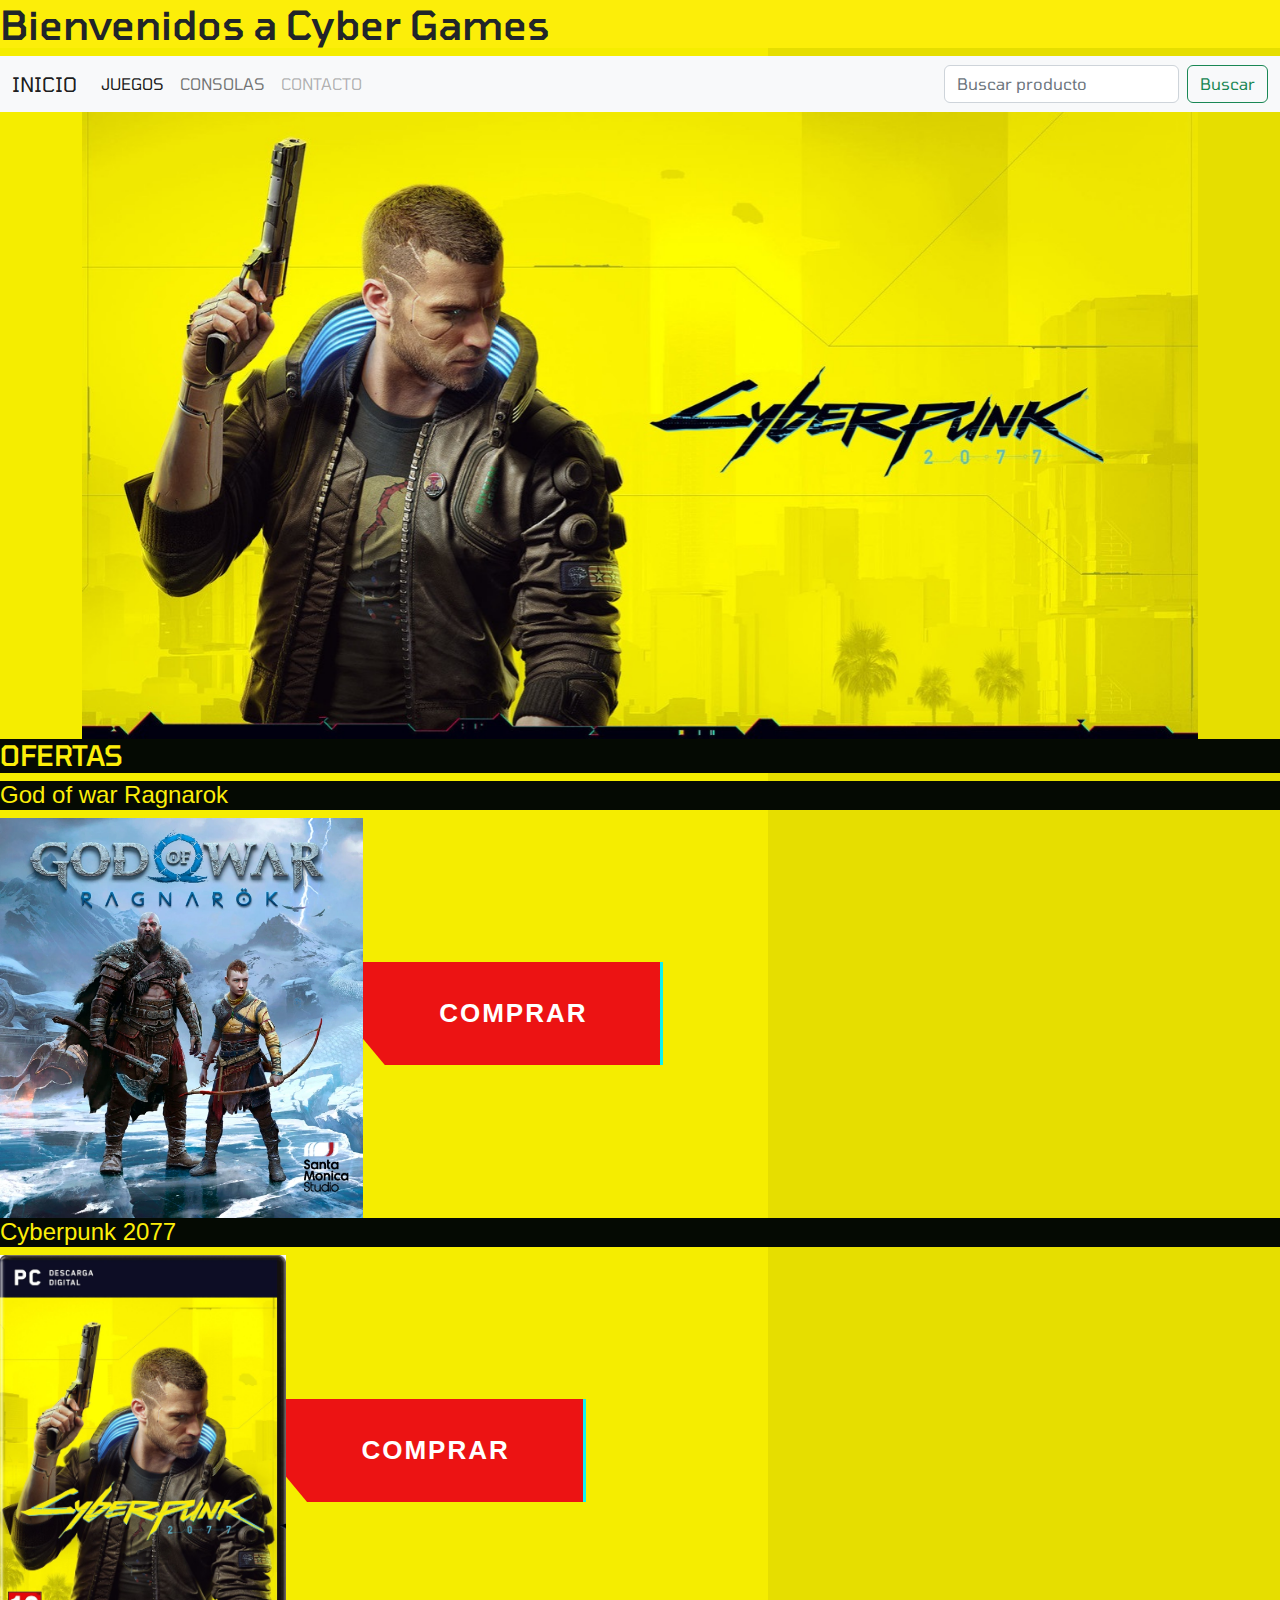
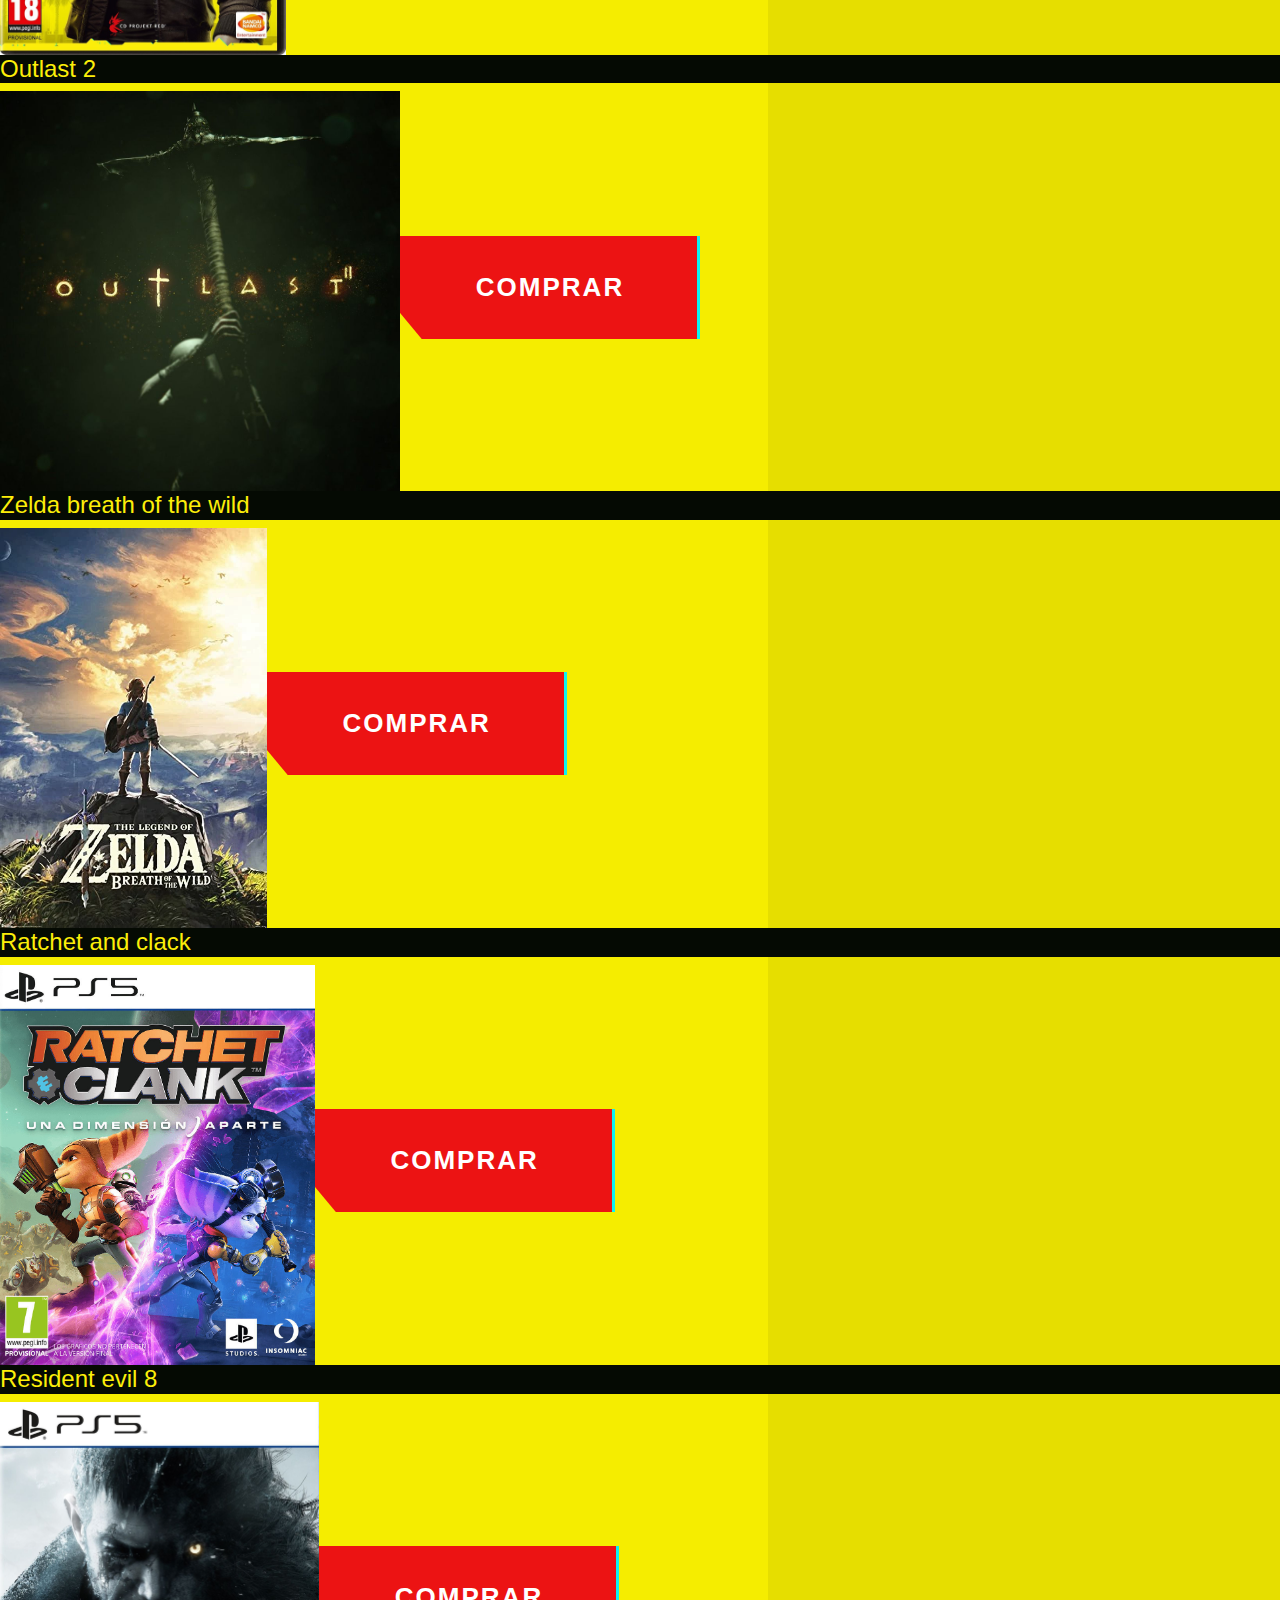
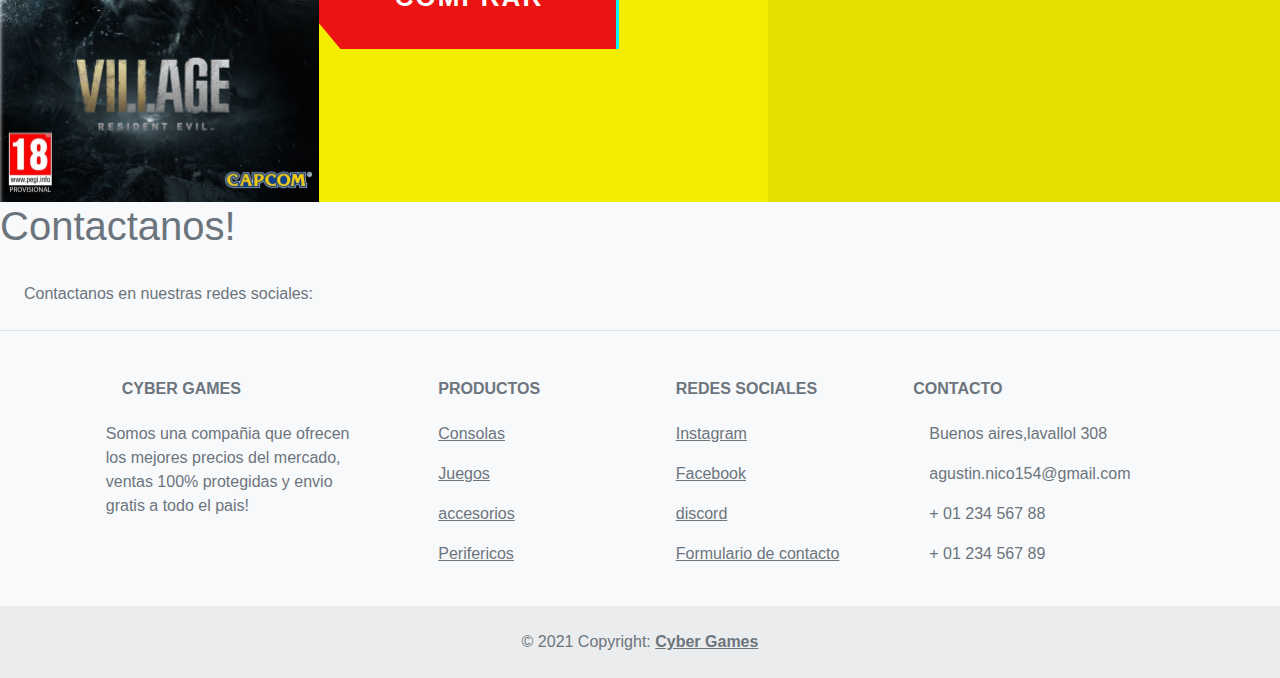
==== index.html @ 0e6e0e23 "Proyecto de prueba" ====
<!DOCTYPE html>
<html lang="en">
<head>
    <meta charset="UTF-8">
    <meta http-equiv="X-UA-Compatible" content="IE=edge">
    <meta name="viewport" content="width=device-width, initial-scale=1.0">
    <link rel="stylesheet" href="./css/bootstrap.min.css">
    <link href="https://cdn.jsdelivr.net/npm/bootstrap@5.2.1/dist/css/bootstrap.min.css" rel="stylesheet" integrity="sha384-iYQeCzEYFbKjA/T2uDLTpkwGzCiq6soy8tYaI1GyVh/UjpbCx/TYkiZhlZB6+fzT" crossorigin="anonymous">
    <script src="https://cdn.jsdelivr.net/npm/bootstrap@5.2.1/dist/js/bootstrap.bundle.min.js" integrity="sha384-u1OknCvxWvY5kfmNBILK2hRnQC3Pr17a+RTT6rIHI7NnikvbZlHgTPOOmMi466C8" crossorigin="anonymous"></script>
    <link rel="stylesheet" href="style.css">
    <title>Nox games</title>
</head>
<body>
    <header>
        <div class="titulo_principal"><h1>Bienvenidos a Cyber Games</h1></div>
        <nav class="bar_nav navbar navbar-expand-lg bg-light">
            <div class="container-fluid">
              <a class="navbar-brand" href="./index.html">INICIO</a>
              <button class="navbar-toggler" type="button" data-bs-toggle="collapse" data-bs-target="#navbarSupportedContent" aria-controls="navbarSupportedContent" aria-expanded="false" aria-label="Toggle navigation">
                <span class="navbar-toggler-icon"></span>
              </button>
              <div class="collapse navbar-collapse" id="navbarSupportedContent">
                <ul class="navbar-nav me-auto mb-2 mb-lg-0">
                  <li class="nav-item">
                    <a class="nav-link active" aria-current="page" href="./pages/juegos.html">JUEGOS</a>
                  </li>
                  <li class="nav-item">
                    <a class="nav-link" href="/pages/consolas.html">CONSOLAS</a>
                  </li>
                  <li class="nav-item">
                    <a class="nav-link disabled" href="./pages/contacto.html">CONTACTO </a>
                  </li>
                </ul>
                <form class="d-flex" role="search">
                  <input class="form-control me-2" type="search" placeholder="Buscar producto" aria-label="Search">
                  <button class="btn btn-outline-success" type="submit">Buscar</button>
                </form>
              </div>
            </div>
          </nav>
          <div id="carouselExampleSlidesOnly" class="carousel slide container" data-bs-ride="carousel">
            <div class="carousel-inner">
              <div class="carousel-item active">
                <img src="./assets/images/Cyberpunk.jpeg" class="d-block w-100" alt="...">
              </div>
              <div class="carousel-item">
                <img src="./assets/images/forza.jpg" class="d-block w-100" alt="...">
              </div>
              <div class="carousel-item">
                <img src="./assets/images/Ps5.jpg" class="d-block w-100" alt="...">
              </div>
            </div>
          </div>
    </header>
    <main>
      <div>
        <h3>OFERTAS</h3>
      </div>
      <section>
        <div>
          <h4>God of war Ragnarok</h4>
          <img class="img__articulos" src="./assets/images/God of war.webp" alt=""
          ><button class="cybr-btn">Comprar</button>
        </div>
        <div>
          <h4>Cyberpunk 2077</h4>
          <img class="img__articulos" src="./assets/images/cyberpunk portada.jpg" alt=""
          ><button class="cybr-btn">Comprar</button>
        </div>
        <div>
          <h4>Outlast 2</h4>
          <img class="img__articulos" src="./assets/images/outlast 2.jpg" alt=""
          ><button class="cybr-btn">Comprar</button>
        </div>
        <div>
          <h4>Zelda breath of the wild</h4>
          <img class="img__articulos" src="./assets/images/zelda portada.webp" alt=""
          ><button class="cybr-btn">Comprar</button>
        </div>
        <div>
          <h4>Ratchet and clack</h4>
          <img class="img__articulos" src="./assets/images/ratchet portada.jpg" alt=""
          ><button class="cybr-btn">Comprar</button>
        </div>
        <div >
          <h4>Resident evil 8</h4>
          <img class="img__articulos" src="./assets/images/resident portada.jpg" alt=""
          ><button class="cybr-btn">Comprar</button>
        </div>
      </section>
    </main>
<!-- Footer -->
<footer class="text-center text-lg-start bg-light text-muted">
  <!-- Section: Social media --> 
  <div><h1>Contactanos!</h1></div>
  <section class="d-flex justify-content-center justify-content-lg-between p-4 border-bottom">
    <!-- Left -->
    <div class="me-5 d-none d-lg-block">
      <span>Contactanos en nuestras redes sociales:</span>
    </div>
    <!-- Left -->

    <!-- Right -->
    <div>
      <a href="" class="me-4 text-reset">
        <i class="fab fa-facebook-f"></i>
      </a>
      <a href="" class="me-4 text-reset">
        <i class="fab fa-twitter"></i>
      </a>
      <a href="" class="me-4 text-reset">
        <i class="fab fa-google"></i>
      </a>
      <a href="" class="me-4 text-reset">
        <i class="fab fa-instagram"></i>
      </a>
      <a href="" class="me-4 text-reset">
        <i class="fab fa-linkedin"></i>
      </a>
      <a href="" class="me-4 text-reset">
        <i class="fab fa-github"></i>
      </a>
    </div>
    <!-- Right -->
  </section>
  <!-- Section: Social media -->

  <!-- Section: Links  -->
  <section class="">
    <div class="container text-center text-md-start mt-5">
      <!-- Grid row -->
      <div class="row mt-3">
        <!-- Grid column -->
        <div class="col-md-3 col-lg-4 col-xl-3 mx-auto mb-4">
          <!-- Content -->
          <h6 class="text-uppercase fw-bold mb-4">
            <i class="fas fa-gem me-3"></i>Cyber Games
          </h6>
          <p>
           Somos una compañia que ofrecen los mejores precios del mercado, ventas 100% protegidas y envio gratis a todo el pais!
          </p>
        </div>
        <!-- Grid column -->

        <!-- Grid column -->
        <div class="col-md-2 col-lg-2 col-xl-2 mx-auto mb-4">
          <!-- Links -->
          <h6 class="text-uppercase fw-bold mb-4">
            Productos
          </h6>
          <p>
            <a href="#!" class="text-reset">Consolas</a>
          </p>
          <p>
            <a href="#!" class="text-reset">Juegos</a>
          </p>
          <p>
            <a href="#!" class="text-reset">accesorios</a>
          </p>
          <p>
            <a href="#!" class="text-reset">Perifericos</a>
          </p>
        </div>
        <!-- Grid column -->

        <!-- Grid column -->
        <div class="col-md-3 col-lg-2 col-xl-2 mx-auto mb-4">
          <!-- Links -->
          <h6 class="text-uppercase fw-bold mb-4">
            Redes sociales
          </h6>
          <p>
            <a href="#!" class="text-reset">Instagram</a>
          </p>
          <p>
            <a href="#!" class="text-reset">Facebook</a>
          </p>
          <p>
            <a href="#!" class="text-reset">discord</a>
          </p>
          <p>
            <a href="#!" class="text-reset">Formulario de contacto</a>
          </p>
        </div>
        <!-- Grid column -->

        <!-- Grid column -->
        <div class="col-md-4 col-lg-3 col-xl-3 mx-auto mb-md-0 mb-4">
          <!-- Links -->
          <h6 class="text-uppercase fw-bold mb-4">Contacto</h6>
          <p><i class="fas fa-home me-3"></i> Buenos aires,lavallol 308</p>
          <p>
            <i class="fas fa-envelope me-3"></i>
            agustin.nico154@gmail.com
          </p>
          <p><i class="fas fa-phone me-3"></i> + 01 234 567 88</p>
          <p><i class="fas fa-print me-3"></i> + 01 234 567 89</p>
        </div>
        <!-- Grid column -->
      </div>
      <!-- Grid row -->
    </div>
  </section>
  <!-- Section: Links  -->

  <!-- Copyright -->
  <div class="text-center p-4" style="background-color: rgba(0, 0, 0, 0.05);">
    © 2021 Copyright:
    <a class="text-reset fw-bold" href="https://mdbootstrap.com/">Cyber Games</a>
  </div>
  <!-- Copyright -->
</footer>
</body>
</html
---- style.css ----
@import url("https://fonts.googleapis.com/css?family=Barlow|Tomorrow:400,700&display=swap");
@font-face {
    font-family: Cyber;
    src: url("https://assets.codepen.io/605876/Blender-Pro-Bold.otf");
    font-display: swap;
}
*{
    padding: 0;
    margin: 0;
}
h3{
    font-family: Tomorrow,sans-serif;
    color: #fcee09;
    background-color: #050a03;
}
h4{
    color: #fcee09;
    background-color: #050a03;
}
.titulo_principal{
    background-color: #fcee09;
    font-family: Tomorrow, sans-serif;;
}
.bar_nav{
    font-family: Tomorrow,sans-serif;
    color: rgb(0, 240, 255);;
}
.img__banner{
    width: 200px;
}

body {
    min-height: 100vh;
    font-family: 'Cyber', sans-serif;
    background: linear-gradient(90deg, #f5ed00 60%, #e6de00 60%), #fff700;
  }
.cybr-btn {
    --primary: hsl(var(--primary-hue), 85%, calc(var(--primary-lightness, 50) * 1%));
    --shadow-primary: hsl(var(--shadow-primary-hue), 90%, 50%);
    --primary-hue: 0;
    --primary-lightness: 50;
    --color: hsl(0, 0%, 100%);
    --font-size: 26px;
    --shadow-primary-hue: 180;
    font-family: 'Cyber', sans-serif;
    color: var(--color);
    text-transform: uppercase;
    background: var(--primary);
    font-size: var(--font-size);
    outline: transparent;
    letter-spacing: 2px;
    font-weight: 700;
    border: 0;
    min-width: 300px;
    padding: 32px 64px;
    box-shadow: inset -3px 0 0 var(--shadow-primary);
    clip-path: polygon(-10% -10%, 110% -10%, 110% 110%, 10% 110%, -10% 40%);
  }

  .articulos{

  }
.img__articulos{
   max-width: 100%;
   height: 400px;
  }  
.div__img{
    width: 100%;
    object-fit: cover;
}
  .img__redes{
    height: 100px;
    width: 100px;
}
.bg-light{
    background-color: #fcee09;
}
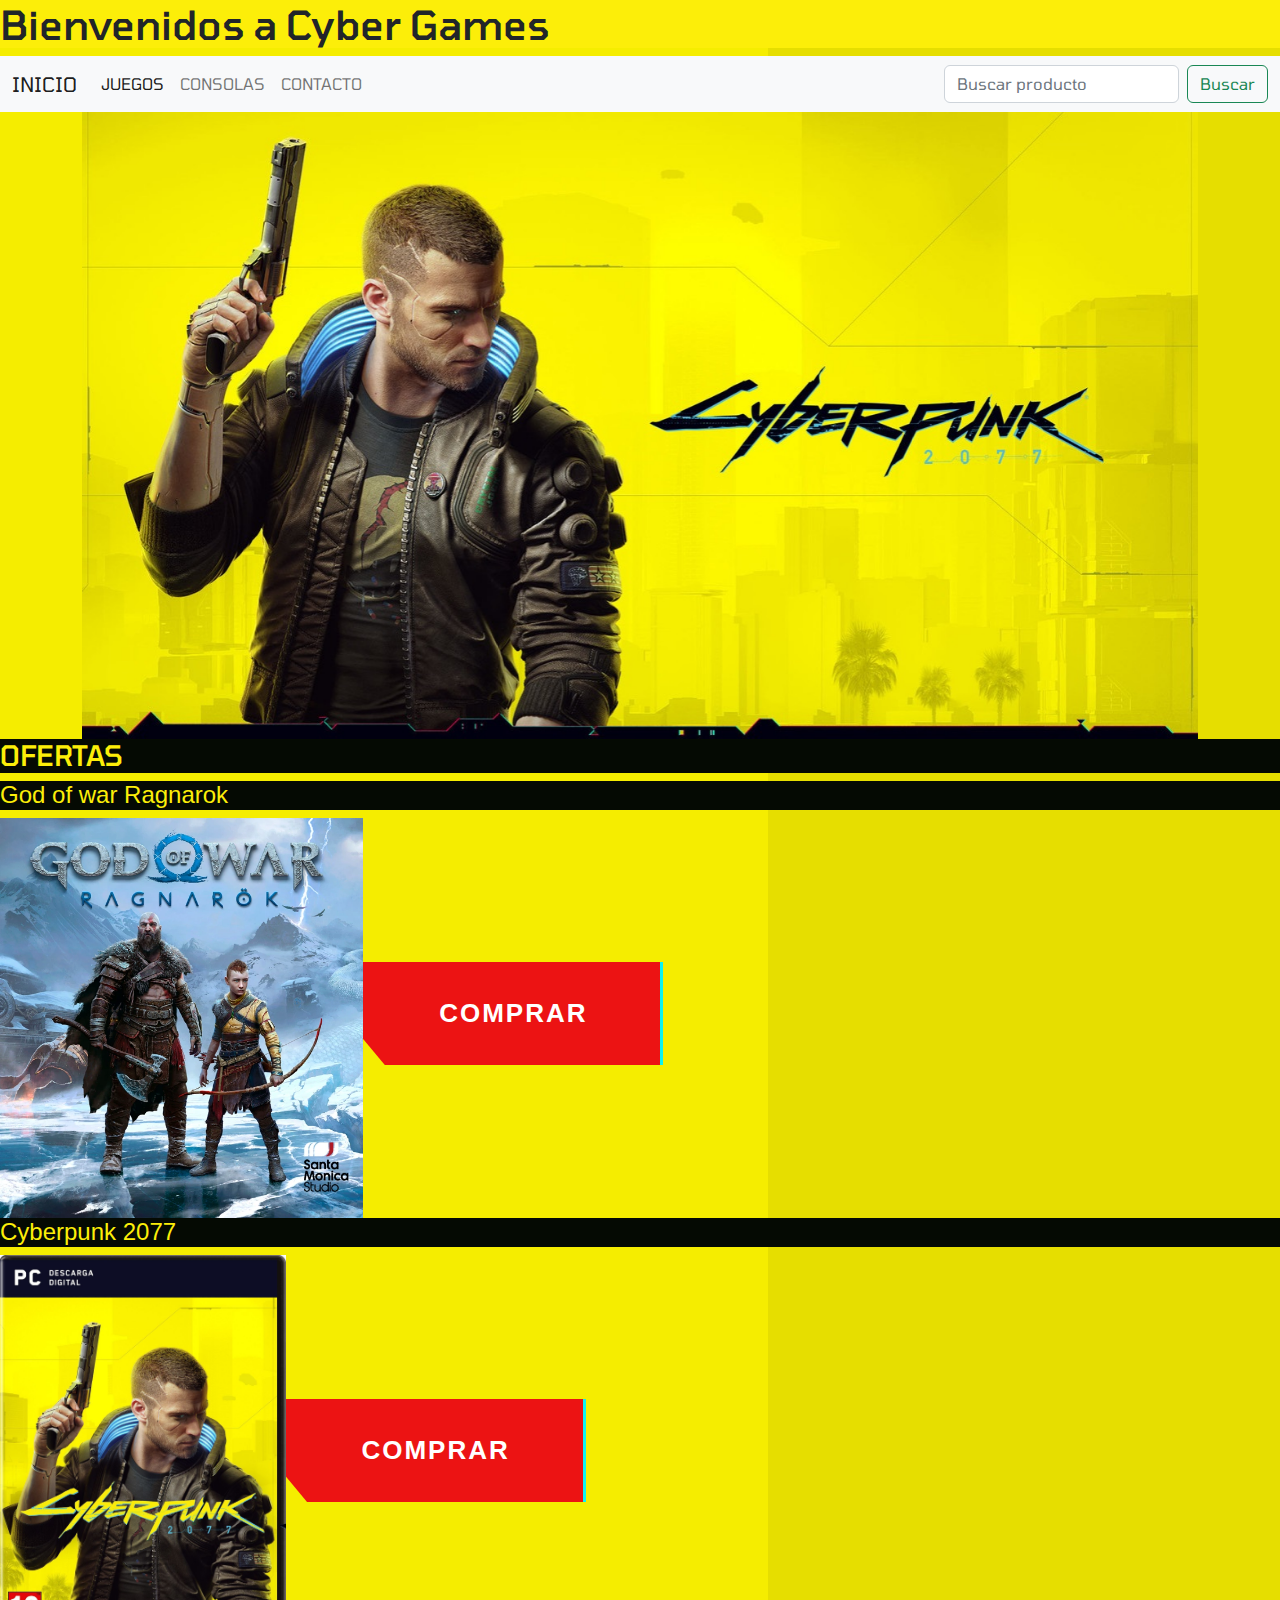
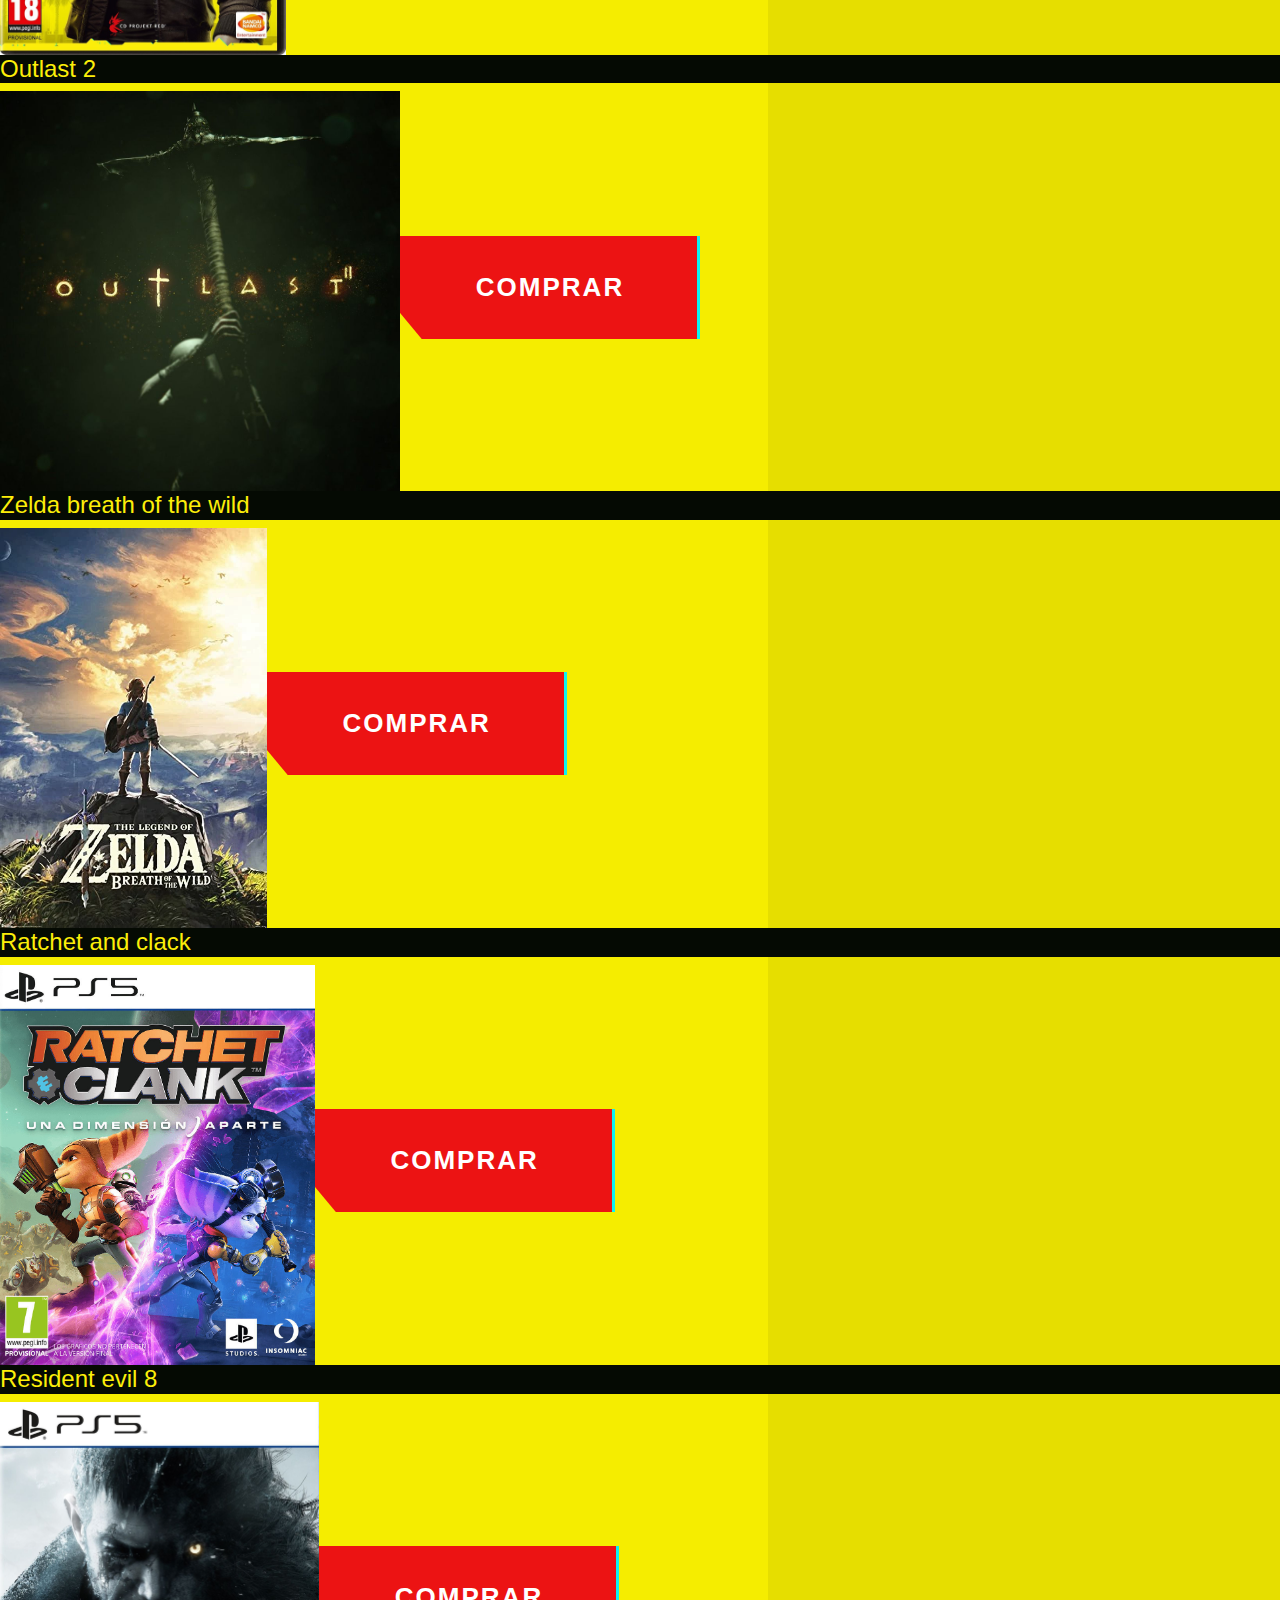
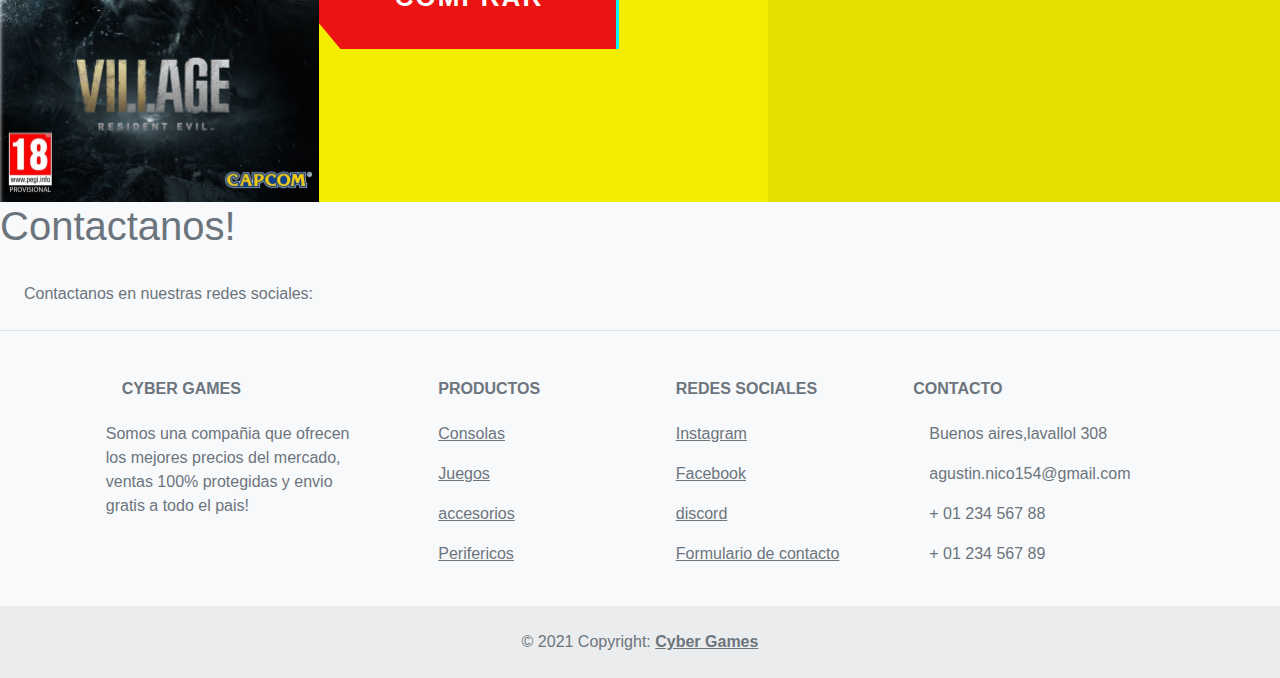
==== commit b1d9793c: "Estructura terminada" ====
--- a/index.html
+++ b/index.html
@@ -28,7 +28,7 @@
                     <a class="nav-link" href="/pages/consolas.html">CONSOLAS</a>
                   </li>
                   <li class="nav-item">
-                    <a class="nav-link disabled" href="./pages/contacto.html">CONTACTO </a>
+                    <a class="nav-link" href="./pages/contacto.html">CONTACTO </a>
                   </li>
                 </ul>
                 <form class="d-flex" role="search">
@@ -89,126 +89,126 @@
         </div>
       </section>
     </main>
-<!-- Footer -->
-<footer class="text-center text-lg-start bg-light text-muted">
-  <!-- Section: Social media --> 
-  <div><h1>Contactanos!</h1></div>
-  <section class="d-flex justify-content-center justify-content-lg-between p-4 border-bottom">
-    <!-- Left -->
-    <div class="me-5 d-none d-lg-block">
-      <span>Contactanos en nuestras redes sociales:</span>
-    </div>
-    <!-- Left -->
-
-    <!-- Right -->
-    <div>
-      <a href="" class="me-4 text-reset">
-        <i class="fab fa-facebook-f"></i>
-      </a>
-      <a href="" class="me-4 text-reset">
-        <i class="fab fa-twitter"></i>
-      </a>
-      <a href="" class="me-4 text-reset">
-        <i class="fab fa-google"></i>
-      </a>
-      <a href="" class="me-4 text-reset">
-        <i class="fab fa-instagram"></i>
-      </a>
-      <a href="" class="me-4 text-reset">
-        <i class="fab fa-linkedin"></i>
-      </a>
-      <a href="" class="me-4 text-reset">
-        <i class="fab fa-github"></i>
-      </a>
-    </div>
-    <!-- Right -->
-  </section>
-  <!-- Section: Social media -->
-
-  <!-- Section: Links  -->
-  <section class="">
-    <div class="container text-center text-md-start mt-5">
-      <!-- Grid row -->
-      <div class="row mt-3">
-        <!-- Grid column -->
-        <div class="col-md-3 col-lg-4 col-xl-3 mx-auto mb-4">
-          <!-- Content -->
-          <h6 class="text-uppercase fw-bold mb-4">
-            <i class="fas fa-gem me-3"></i>Cyber Games
-          </h6>
-          <p>
-           Somos una compañia que ofrecen los mejores precios del mercado, ventas 100% protegidas y envio gratis a todo el pais!
-          </p>
-        </div>
-        <!-- Grid column -->
-
-        <!-- Grid column -->
-        <div class="col-md-2 col-lg-2 col-xl-2 mx-auto mb-4">
-          <!-- Links -->
-          <h6 class="text-uppercase fw-bold mb-4">
-            Productos
-          </h6>
-          <p>
-            <a href="#!" class="text-reset">Consolas</a>
-          </p>
-          <p>
-            <a href="#!" class="text-reset">Juegos</a>
-          </p>
-          <p>
-            <a href="#!" class="text-reset">accesorios</a>
-          </p>
-          <p>
-            <a href="#!" class="text-reset">Perifericos</a>
-          </p>
-        </div>
-        <!-- Grid column -->
-
-        <!-- Grid column -->
-        <div class="col-md-3 col-lg-2 col-xl-2 mx-auto mb-4">
-          <!-- Links -->
-          <h6 class="text-uppercase fw-bold mb-4">
-            Redes sociales
-          </h6>
-          <p>
-            <a href="#!" class="text-reset">Instagram</a>
-          </p>
-          <p>
-            <a href="#!" class="text-reset">Facebook</a>
-          </p>
-          <p>
-            <a href="#!" class="text-reset">discord</a>
-          </p>
-          <p>
-            <a href="#!" class="text-reset">Formulario de contacto</a>
-          </p>
-        </div>
-        <!-- Grid column -->
-
-        <!-- Grid column -->
-        <div class="col-md-4 col-lg-3 col-xl-3 mx-auto mb-md-0 mb-4">
-          <!-- Links -->
-          <h6 class="text-uppercase fw-bold mb-4">Contacto</h6>
-          <p><i class="fas fa-home me-3"></i> Buenos aires,lavallol 308</p>
-          <p>
-            <i class="fas fa-envelope me-3"></i>
-            agustin.nico154@gmail.com
-          </p>
-          <p><i class="fas fa-phone me-3"></i> + 01 234 567 88</p>
-          <p><i class="fas fa-print me-3"></i> + 01 234 567 89</p>
-        </div>
-        <!-- Grid column -->
-      </div>
-      <!-- Grid row -->
-    </div>
-  </section>
-  <!-- Section: Links  -->
-
-  <!-- Copyright -->
-  <div class="text-center p-4" style="background-color: rgba(0, 0, 0, 0.05);">
-    © 2021 Copyright:
-    <a class="text-reset fw-bold" href="https://mdbootstrap.com/">Cyber Games</a>
-  </div>
-  <!-- Copyright -->
-</footer>
+              <!-- Footer -->
+              <footer class="text-center text-lg-start bg-light text-muted">
+                <!-- Section: Social media --> 
+                <div><h1>Contactanos!</h1></div>
+                <section class="d-flex justify-content-center justify-content-lg-between p-4 border-bottom">
+                  <!-- Left -->
+                  <div class="me-5 d-none d-lg-block">
+                    <span>Contactanos en nuestras redes sociales:</span>
+                  </div>
+                  <!-- Left -->
+              
+                  <!-- Right -->
+                  <div>
+                    <a href="" class="me-4 text-reset">
+                      <i class="fab fa-facebook-f"></i>
+                    </a>
+                    <a href="" class="me-4 text-reset">
+                      <i class="fab fa-twitter"></i>
+                    </a>
+                    <a href="" class="me-4 text-reset">
+                      <i class="fab fa-google"></i>
+                    </a>
+                    <a href="" class="me-4 text-reset">
+                      <i class="fab fa-instagram"></i>
+                    </a>
+                    <a href="" class="me-4 text-reset">
+                      <i class="fab fa-linkedin"></i>
+                    </a>
+                    <a href="" class="me-4 text-reset">
+                      <i class="fab fa-github"></i>
+                    </a>
+                  </div>
+                  <!-- Right -->
+                </section>
+                <!-- Section: Social media -->
+              
+                <!-- Section: Links  -->
+                <section class="">
+                  <div class="container text-center text-md-start mt-5">
+                    <!-- Grid row -->
+                    <div class="row mt-3">
+                      <!-- Grid column -->
+                      <div class="col-md-3 col-lg-4 col-xl-3 mx-auto mb-4">
+                        <!-- Content -->
+                        <h6 class="text-uppercase fw-bold mb-4">
+                          <i class="fas fa-gem me-3"></i>Cyber Games
+                        </h6>
+                        <p>
+                         Somos una compañia que ofrecen los mejores precios del mercado, ventas 100% protegidas y envio gratis a todo el pais!
+                        </p>
+                      </div>
+                      <!-- Grid column -->
+              
+                      <!-- Grid column -->
+                      <div class="col-md-2 col-lg-2 col-xl-2 mx-auto mb-4">
+                        <!-- Links -->
+                        <h6 class="text-uppercase fw-bold mb-4">
+                          Productos
+                        </h6>
+                        <p>
+                          <a href="./pages/consolas.html" class="text-reset">Consolas</a>
+                        </p>
+                        <p>
+                          <a href="./pages/juegos.html" class="text-reset">Juegos</a>
+                        </p>
+                        <p>
+                          <a href="./pages/perifericos.html" class="text-reset">accesorios</a>
+                        </p>
+                        <p>
+                          <a href="./pages/perifericos.html" class="text-reset">Perifericos</a>
+                        </p>
+                      </div>
+                      <!-- Grid column -->
+              
+                      <!-- Grid column -->
+                      <div class="col-md-3 col-lg-2 col-xl-2 mx-auto mb-4">
+                        <!-- Links -->
+                        <h6 class="text-uppercase fw-bold mb-4">
+                          Redes sociales
+                        </h6>
+                        <p>
+                          <a href="https://Instagram.com" class="text-reset">Instagram</a>
+                        </p>
+                        <p>
+                          <a href="https://facebook.com" class="text-reset">Facebook</a>
+                        </p>
+                        <p>
+                          <a href="https://discord.com" class="text-reset">discord</a>
+                        </p>
+                        <p>
+                          <a href="./contacto.html" class="text-reset">Formulario de contacto</a>
+                        </p>
+                      </div>
+                      <!-- Grid column -->
+              
+                      <!-- Grid column -->
+                      <div class="col-md-4 col-lg-3 col-xl-3 mx-auto mb-md-0 mb-4">
+                        <!-- Links -->
+                        <h6 class="text-uppercase fw-bold mb-4">Contacto</h6>
+                        <p><i class="fas fa-home me-3"></i> Buenos aires,lavallol 308</p>
+                        <p>
+                          <i class="fas fa-envelope me-3"></i>
+                          agustin.nico154@gmail.com
+                        </p>
+                        <p><i class="fas fa-phone me-3"></i> + 01 234 567 88</p>
+                        <p><i class="fas fa-print me-3"></i> + 01 234 567 89</p>
+                      </div>
+                      <!-- Grid column -->
+                    </div>
+                    <!-- Grid row -->
+                  </div>
+                </section>
+                <!-- Section: Links  -->
+              
+                <!-- Copyright -->
+                <div class="text-center p-4" style="background-color: rgba(0, 0, 0, 0.05);">
+                  © 2021 Copyright:
+                  <a class="text-reset fw-bold" href="https://mdbootstrap.com/">Cyber Games</a>
+                </div>
+                <!-- Copyright -->
+              </footer>
 </body>
 </html--- a/style.css
+++ b/style.css
@@ -7,6 +7,9 @@
 *{
     padding: 0;
     margin: 0;
+}
+h2{
+
 }
 h3{
     font-family: Tomorrow,sans-serif;
@@ -30,6 +33,7 @@
 }
 
 body {
+    justify-items
     min-height: 100vh;
     font-family: 'Cyber', sans-serif;
     background: linear-gradient(90deg, #f5ed00 60%, #e6de00 60%), #fff700;
@@ -74,4 +78,15 @@
 }
 .bg-light{
     background-color: #fcee09;
+} 
+
+.header {
+    color: #36A0FF;
+    font-size: 27px;
+    padding: 10px;
+}
+
+.bigicon {
+    font-size: 35px;
+    color: #36A0FF;
 }